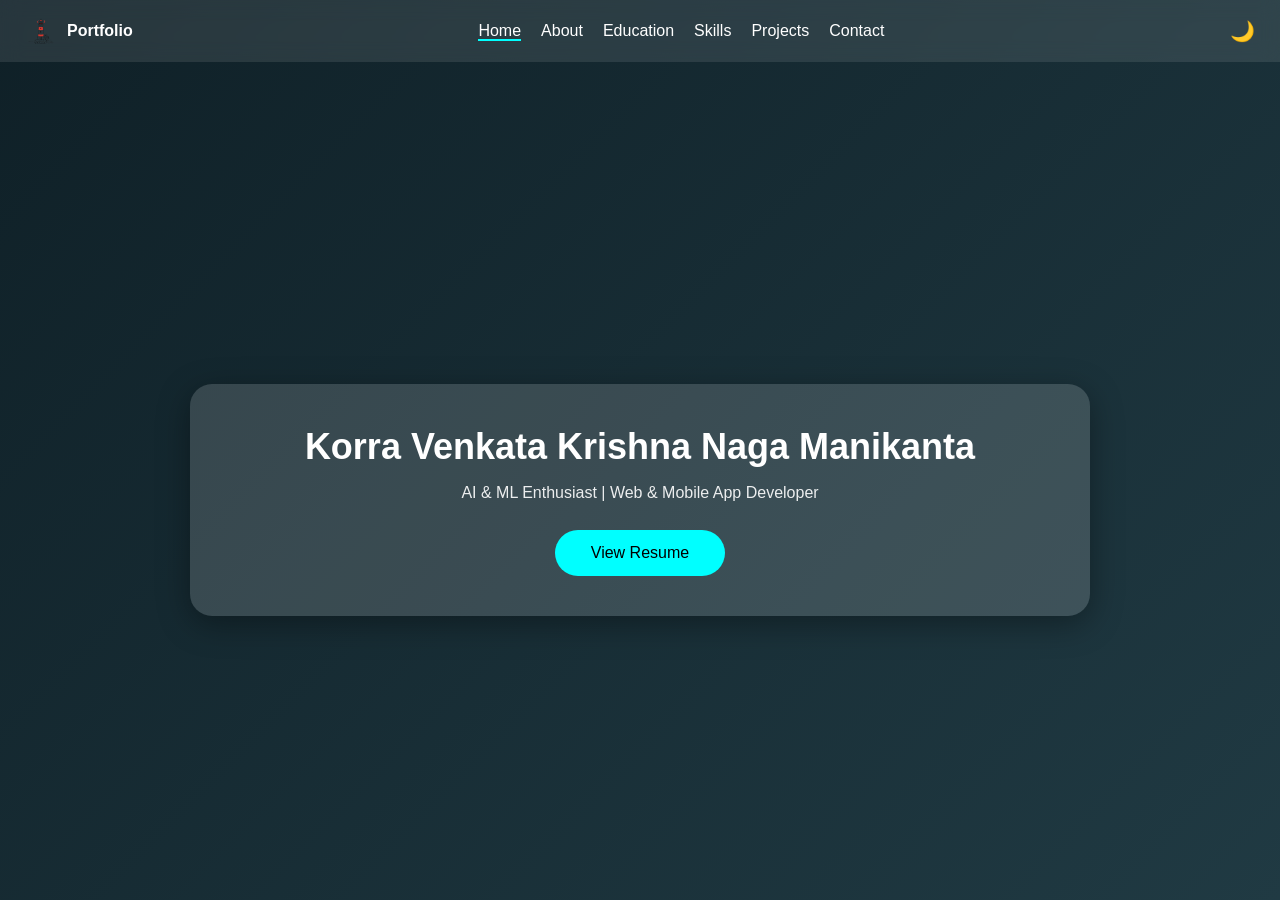
==== index.html @ 7a5708f7 "Add files via upload" ====
<!DOCTYPE html>
<html lang="en">
<head>
  <meta charset="UTF-8">
  <meta name="viewport" content="width=device-width, initial-scale=1.0">
  <title>KVKN Manikanta | Portfolio</title>
  <link rel="stylesheet" href="style.css">
</head>
<body class="dark">

<!-- NAVBAR -->
<nav class="navbar">

  <!-- 🔹 ONLY CHANGE IS HERE -->
  <div class="logo">
    <img src="logo.png" alt="Logo" class="logo-img">
    <span>Portfolio</span>
  </div>

  <div class="hamburger" onclick="toggleMenu()">☰</div>

  <ul class="nav-menu">
    <li><a href="#home" class="nav-link active">Home</a></li>
    <li><a href="#about" class="nav-link">About</a></li>
    <li><a href="#education" class="nav-link">Education</a></li>
    <li><a href="#skills" class="nav-link">Skills</a></li>
    <li><a href="#projects" class="nav-link">Projects</a></li>
    <li><a href="#contact" class="nav-link">Contact</a></li>
  </ul>

  <div class="theme-toggle" onclick="toggleTheme()" id="themeIcon">🌙</div>
</nav>

<!-- HOME -->
<section id="home" class="section page active">
  <div class="glass card">
    <h1>Korra Venkata Krishna Naga <span>Manikanta</span></h1>
    <p>AI & ML Enthusiast | Web & Mobile App Developer</p>
    <a href="resume.html" class="btn">View Resume</a>
  </div>
</section>

<!-- ABOUT -->
<section id="about" class="section page">
  <div class="glass card">
    <h2>About Me</h2>
    <p>
      I want to start my career in a good organization where I can improve my skills,
      grow both personally and professionally.
    </p>
  </div>
</section>

<!-- EDUCATION -->
<section id="education" class="section page">
  <div class="glass card">
    <h2>Education</h2>
    <ul>
      <li>B.Tech – Vignan University (7.86)</li>
      <li>Intermediate – Govt Junior College (8.5)</li>
      <li>SSC – Excellent High School (10)</li>
    </ul>
  </div>
</section>

<!-- SKILLS -->
<section id="skills" class="section page">
  <div class="glass card">
    <h2>Skills</h2>
    <div class="skills-grid">
      <div class="skill-card">HTML</div>
      <div class="skill-card">CSS</div>
      <div class="skill-card">JavaScript</div>
      <div class="skill-card">MERN Stack</div>
      <div class="skill-card">AI & ML</div>
      <div class="skill-card">Android Development</div>
    </div>
  </div>
</section>

<!-- PROJECTS -->
<section id="projects" class="section page">
  <div class="glass card">
    <h2>Projects</h2>
    <ul>
      <li>Travel Planner – MERN Stack</li>
      <li>Serfetch – Service-based App</li>
    </ul>
  </div>
</section>

<!-- CONTACT -->
<section id="contact" class="section page">
  <div class="glass card">
    <h2>Contact</h2>
    <p>📞 8919396158</p>
    <p>✉️ kvknmanikanta2@gmail.com</p>
  </div>
</section>

<script src="script.js"></script>
</body>
</html>
---- style.css ----
* {
  margin: 0;
  padding: 0;
  box-sizing: border-box;
  font-family: Poppins, sans-serif;
}

html, body {
  height: 100%;
  overflow: hidden;
}

/* DARK / LIGHT */
body.dark {
  background: linear-gradient(135deg, #0f2027, #203a43);
  color: white;
}

body.light {
  background: #f4f4f4;
  color: #111;
}

/* NAVBAR */
.navbar {
  position: fixed;
  top: 0;
  width: 100%;
  padding: 15px 25px;
  display: flex;
  justify-content: space-between;
  align-items: center;
  background: rgba(255,255,255,0.1);
  backdrop-filter: blur(10px);
  z-index: 1000;
}

/* LOGO */
.logo {
  display: flex;
  align-items: center;
  gap: 10px;
  font-weight: 600;
}

.logo-img {
  width: 32px;
  height: 32px;
  object-fit: contain;
}

/* NAV LINKS */
.nav-menu {
  list-style: none;
  display: flex;
  gap: 20px;
}

.nav-link {
  color: inherit;
  text-decoration: none;
}

.nav-link.active {
  border-bottom: 2px solid cyan;
}

/* ICONS */
.hamburger {
  display: none;
  font-size: 22px;
  cursor: pointer;
}

.theme-toggle {
  cursor: pointer;
  font-size: 20px;
}

/* SECTION */
.section {
  height: 100vh;
  padding-top: 100px;
  display: flex;
  justify-content: center;
  align-items: center;
}

/* PAGE SLIDE */
.page {
  position: absolute;
  inset: 0;
  display: flex;
  justify-content: center;
  align-items: center;
  transform: translateX(100%);
  opacity: 0;
  transition: transform 0.5s ease, opacity 0.5s ease;
}

.page.active {
  transform: translateX(0);
  opacity: 1;
}

/* GLASS CARD */
.glass {
  background: rgba(255,255,255,0.15);
  padding: 40px 45px;
  border-radius: 22px;
  max-width: 900px;
  width: 90%;
  text-align: center;
  box-shadow: 0 8px 32px rgba(0,0,0,0.35);
}

/* ================= HOME FIX (IMPORTANT) ================= */
#home .glass {
  display: flex;
  flex-direction: column;
  align-items: center;
}

#home h1 {
  font-size: 36px;
  line-height: 1.3;
}

#home p {
  margin-top: 14px;
  font-size: 16px;
  opacity: 0.9;
}

#home .btn {
  margin-top: 28px;   /* ⬅ spacing fix */
}

/* ================= EDUCATION & PROJECTS ================= */
#education .glass,
#projects .glass {
  text-align: left;
}

#education ul,
#projects ul {
  list-style: none;
  margin-top: 20px;
}

#education li,
#projects li {
  margin-bottom: 18px;
  line-height: 1.6;
  padding-left: 12px;
  border-left: 3px solid cyan;
}

/* BUTTON */
.btn {
  padding: 14px 36px;
  border-radius: 25px;
  background: cyan;
  color: black;
  text-decoration: none;
  transition: 0.3s;
}

.btn:hover {
  transform: scale(1.08);
  box-shadow: 0 0 25px cyan;
}

/* SKILLS */
.skills-grid {
  display: grid;
  grid-template-columns: repeat(auto-fit, minmax(160px, 1fr));
  gap: 20px;
  margin-top: 25px;
}

.skill-card {
  background: rgba(255,255,255,0.2);
  padding: 20px;
  border-radius: 15px;
  cursor: pointer;
  transition: 0.3s;
}

.skill-card:hover {
  transform: translateY(-10px) scale(1.05);
  box-shadow: 0 0 20px cyan;
}

/* MOBILE */
@media (max-width: 768px) {
  .nav-menu {
    position: absolute;
    top: 60px;
    right: 20px;
    flex-direction: column;
    background: rgba(0,0,0,0.8);
    padding: 15px;
    display: none;
  }

  .nav-menu.show {
    display: flex;
  }

  .hamburger {
    display: block;
  }

  #home h1 {
    font-size: 26px;
  }

  .glass {
    padding: 30px;
  }
}
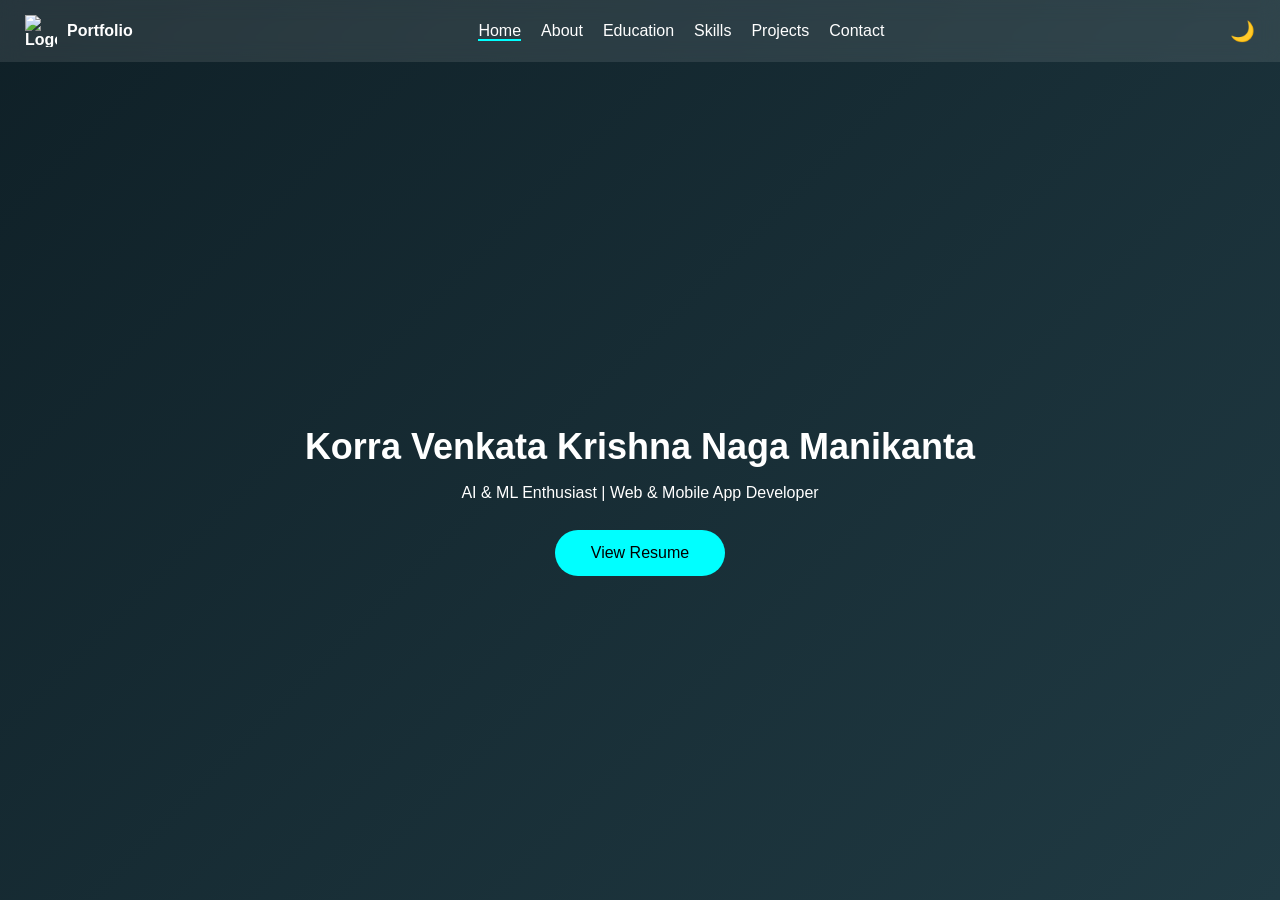
==== commit be4b22bc: "Add site files and update logo" ====
--- a/index.html
+++ b/index.html
@@ -1,103 +1,103 @@
-<!DOCTYPE html>
-<html lang="en">
-<head>
-  <meta charset="UTF-8">
-  <meta name="viewport" content="width=device-width, initial-scale=1.0">
-  <title>KVKN Manikanta | Portfolio</title>
-  <link rel="stylesheet" href="style.css">
-</head>
-<body class="dark">
-
-<!-- NAVBAR -->
-<nav class="navbar">
-
-  <!-- 🔹 ONLY CHANGE IS HERE -->
-  <div class="logo">
-    <img src="logo.png" alt="Logo" class="logo-img">
-    <span>Portfolio</span>
-  </div>
-
-  <div class="hamburger" onclick="toggleMenu()">☰</div>
-
-  <ul class="nav-menu">
-    <li><a href="#home" class="nav-link active">Home</a></li>
-    <li><a href="#about" class="nav-link">About</a></li>
-    <li><a href="#education" class="nav-link">Education</a></li>
-    <li><a href="#skills" class="nav-link">Skills</a></li>
-    <li><a href="#projects" class="nav-link">Projects</a></li>
-    <li><a href="#contact" class="nav-link">Contact</a></li>
-  </ul>
-
-  <div class="theme-toggle" onclick="toggleTheme()" id="themeIcon">🌙</div>
-</nav>
-
-<!-- HOME -->
-<section id="home" class="section page active">
-  <div class="glass card">
-    <h1>Korra Venkata Krishna Naga <span>Manikanta</span></h1>
-    <p>AI & ML Enthusiast | Web & Mobile App Developer</p>
-    <a href="resume.html" class="btn">View Resume</a>
-  </div>
-</section>
-
-<!-- ABOUT -->
-<section id="about" class="section page">
-  <div class="glass card">
-    <h2>About Me</h2>
-    <p>
-      I want to start my career in a good organization where I can improve my skills,
-      grow both personally and professionally.
-    </p>
-  </div>
-</section>
-
-<!-- EDUCATION -->
-<section id="education" class="section page">
-  <div class="glass card">
-    <h2>Education</h2>
-    <ul>
-      <li>B.Tech – Vignan University (7.86)</li>
-      <li>Intermediate – Govt Junior College (8.5)</li>
-      <li>SSC – Excellent High School (10)</li>
-    </ul>
-  </div>
-</section>
-
-<!-- SKILLS -->
-<section id="skills" class="section page">
-  <div class="glass card">
-    <h2>Skills</h2>
-    <div class="skills-grid">
-      <div class="skill-card">HTML</div>
-      <div class="skill-card">CSS</div>
-      <div class="skill-card">JavaScript</div>
-      <div class="skill-card">MERN Stack</div>
-      <div class="skill-card">AI & ML</div>
-      <div class="skill-card">Android Development</div>
-    </div>
-  </div>
-</section>
-
-<!-- PROJECTS -->
-<section id="projects" class="section page">
-  <div class="glass card">
-    <h2>Projects</h2>
-    <ul>
-      <li>Travel Planner – MERN Stack</li>
-      <li>Serfetch – Service-based App</li>
-    </ul>
-  </div>
-</section>
-
-<!-- CONTACT -->
-<section id="contact" class="section page">
-  <div class="glass card">
-    <h2>Contact</h2>
-    <p>📞 8919396158</p>
-    <p>✉️ kvknmanikanta2@gmail.com</p>
-  </div>
-</section>
-
-<script src="script.js"></script>
-</body>
-</html>
+<!DOCTYPE html>
+<html lang="en">
+<head>
+  <meta charset="UTF-8">
+  <meta name="viewport" content="width=device-width, initial-scale=1.0">
+  <title>KVKN Manikanta | Portfolio</title>
+  <link rel="stylesheet" href="style.css">
+</head>
+<body class="dark">
+
+<!-- NAVBAR -->
+<nav class="navbar">
+
+  <!-- 🔹 ONLY CHANGE IS HERE -->
+  <div class="logo">
+    <img src="logo.png" alt="Logo" class="logo-img">
+    <span>Portfolio</span>
+  </div>
+
+  <div class="hamburger" onclick="toggleMenu()">☰</div>
+
+  <ul class="nav-menu">
+    <li><a href="#home" class="nav-link active">Home</a></li>
+    <li><a href="#about" class="nav-link">About</a></li>
+    <li><a href="#education" class="nav-link">Education</a></li>
+    <li><a href="#skills" class="nav-link">Skills</a></li>
+    <li><a href="#projects" class="nav-link">Projects</a></li>
+    <li><a href="#contact" class="nav-link">Contact</a></li>
+  </ul>
+
+  <div class="theme-toggle" onclick="toggleTheme()" id="themeIcon">🌙</div>
+</nav>
+
+<!-- HOME -->
+<section id="home" class="section page active">
+  <div class="glass card">
+    <h1>Korra Venkata Krishna Naga <span>Manikanta</span></h1>
+    <p>AI & ML Enthusiast | Web & Mobile App Developer</p>
+    <a href="resume.html" class="btn">View Resume</a>
+  </div>
+</section>
+
+<!-- ABOUT -->
+<section id="about" class="section page">
+  <div class="glass card">
+    <h2>About Me</h2>
+    <p>
+      I want to start my career in a good organization where I can improve my skills,
+      grow both personally and professionally.
+    </p>
+  </div>
+</section>
+
+<!-- EDUCATION -->
+<section id="education" class="section page">
+  <div class="glass card">
+    <h2>Education</h2>
+    <ul>
+      <li>B.Tech – Vignan University (7.86)</li>
+      <li>Intermediate – Govt Junior College (8.5)</li>
+      <li>SSC – Excellent High School (10)</li>
+    </ul>
+  </div>
+</section>
+
+<!-- SKILLS -->
+<section id="skills" class="section page">
+  <div class="glass card">
+    <h2>Skills</h2>
+    <div class="skills-grid">
+      <div class="skill-card">HTML</div>
+      <div class="skill-card">CSS</div>
+      <div class="skill-card">JavaScript</div>
+      <div class="skill-card">MERN Stack</div>
+      <div class="skill-card">AI & ML</div>
+      <div class="skill-card">Android Development</div>
+    </div>
+  </div>
+</section>
+
+<!-- PROJECTS -->
+<section id="projects" class="section page">
+  <div class="glass card">
+    <h2>Projects</h2>
+    <ul>
+      <li>Travel Planner – MERN Stack</li>
+      <li>Serfetch – Service-based App</li>
+    </ul>
+  </div>
+</section>
+
+<!-- CONTACT -->
+<section id="contact" class="section page">
+  <div class="glass card">
+    <h2>Contact</h2>
+    <p>📞 8919396158</p>
+    <p>✉️ kvknmanikanta2@gmail.com</p>
+  </div>
+</section>
+
+<script src="script.js"></script>
+</body>
+</html>
--- a/style.css
+++ b/style.css
@@ -1,222 +1,241 @@
-* {
-  margin: 0;
-  padding: 0;
-  box-sizing: border-box;
-  font-family: Poppins, sans-serif;
-}
-
-html, body {
-  height: 100%;
-  overflow: hidden;
-}
-
-/* DARK / LIGHT */
-body.dark {
-  background: linear-gradient(135deg, #0f2027, #203a43);
-  color: white;
-}
-
-body.light {
-  background: #f4f4f4;
-  color: #111;
-}
-
-/* NAVBAR */
-.navbar {
-  position: fixed;
-  top: 0;
-  width: 100%;
-  padding: 15px 25px;
-  display: flex;
-  justify-content: space-between;
-  align-items: center;
-  background: rgba(255,255,255,0.1);
-  backdrop-filter: blur(10px);
-  z-index: 1000;
-}
-
-/* LOGO */
-.logo {
-  display: flex;
-  align-items: center;
-  gap: 10px;
-  font-weight: 600;
-}
-
-.logo-img {
-  width: 32px;
-  height: 32px;
-  object-fit: contain;
-}
-
-/* NAV LINKS */
-.nav-menu {
-  list-style: none;
-  display: flex;
-  gap: 20px;
-}
-
-.nav-link {
-  color: inherit;
-  text-decoration: none;
-}
-
-.nav-link.active {
-  border-bottom: 2px solid cyan;
-}
-
-/* ICONS */
-.hamburger {
-  display: none;
-  font-size: 22px;
-  cursor: pointer;
-}
-
-.theme-toggle {
-  cursor: pointer;
-  font-size: 20px;
-}
-
-/* SECTION */
-.section {
-  height: 100vh;
-  padding-top: 100px;
-  display: flex;
-  justify-content: center;
-  align-items: center;
-}
-
-/* PAGE SLIDE */
-.page {
-  position: absolute;
-  inset: 0;
-  display: flex;
-  justify-content: center;
-  align-items: center;
-  transform: translateX(100%);
-  opacity: 0;
-  transition: transform 0.5s ease, opacity 0.5s ease;
-}
-
-.page.active {
-  transform: translateX(0);
-  opacity: 1;
-}
-
-/* GLASS CARD */
-.glass {
-  background: rgba(255,255,255,0.15);
-  padding: 40px 45px;
-  border-radius: 22px;
-  max-width: 900px;
-  width: 90%;
-  text-align: center;
-  box-shadow: 0 8px 32px rgba(0,0,0,0.35);
-}
-
-/* ================= HOME FIX (IMPORTANT) ================= */
-#home .glass {
-  display: flex;
-  flex-direction: column;
-  align-items: center;
-}
-
-#home h1 {
-  font-size: 36px;
-  line-height: 1.3;
-}
-
-#home p {
-  margin-top: 14px;
-  font-size: 16px;
-  opacity: 0.9;
-}
-
-#home .btn {
-  margin-top: 28px;   /* ⬅ spacing fix */
-}
-
-/* ================= EDUCATION & PROJECTS ================= */
-#education .glass,
-#projects .glass {
-  text-align: left;
-}
-
-#education ul,
-#projects ul {
-  list-style: none;
-  margin-top: 20px;
-}
-
-#education li,
-#projects li {
-  margin-bottom: 18px;
-  line-height: 1.6;
-  padding-left: 12px;
-  border-left: 3px solid cyan;
-}
-
-/* BUTTON */
-.btn {
-  padding: 14px 36px;
-  border-radius: 25px;
-  background: cyan;
-  color: black;
-  text-decoration: none;
-  transition: 0.3s;
-}
-
-.btn:hover {
-  transform: scale(1.08);
-  box-shadow: 0 0 25px cyan;
-}
-
-/* SKILLS */
-.skills-grid {
-  display: grid;
-  grid-template-columns: repeat(auto-fit, minmax(160px, 1fr));
-  gap: 20px;
-  margin-top: 25px;
-}
-
-.skill-card {
-  background: rgba(255,255,255,0.2);
-  padding: 20px;
-  border-radius: 15px;
-  cursor: pointer;
-  transition: 0.3s;
-}
-
-.skill-card:hover {
-  transform: translateY(-10px) scale(1.05);
-  box-shadow: 0 0 20px cyan;
-}
-
-/* MOBILE */
-@media (max-width: 768px) {
-  .nav-menu {
-    position: absolute;
-    top: 60px;
-    right: 20px;
-    flex-direction: column;
-    background: rgba(0,0,0,0.8);
-    padding: 15px;
-    display: none;
-  }
-
-  .nav-menu.show {
-    display: flex;
-  }
-
-  .hamburger {
-    display: block;
-  }
-
-  #home h1 {
-    font-size: 26px;
-  }
-
-  .glass {
-    padding: 30px;
-  }
-}
+* {
+  margin: 0;
+  padding: 0;
+  box-sizing: border-box;
+  font-family: Poppins, sans-serif;
+}
+
+/* ================= DESKTOP BEHAVIOR ================= */
+html, body {
+  height: 100%;
+  overflow: hidden;
+}
+
+/* ================= DARK / LIGHT ================= */
+body.dark {
+  background: linear-gradient(135deg, #0f2027, #203a43);
+  color: white;
+}
+
+body.light {
+  background: #f4f4f4;
+  color: #111;
+}
+
+/* ================= NAVBAR ================= */
+.navbar {
+  position: fixed;
+  top: 0;
+  width: 100%;
+  padding: 15px 25px;
+  display: flex;
+  justify-content: space-between;
+  align-items: center;
+  background: rgba(255,255,255,0.1);
+  backdrop-filter: blur(10px);
+  z-index: 1000;
+}
+
+/* LOGO */
+.logo {
+  display: flex;
+  align-items: center;
+  gap: 10px;
+  font-weight: 600;
+}
+
+.logo-img {
+  width: 32px;
+  height: 32px;
+  object-fit: contain;
+}
+
+/* NAV */
+.nav-menu {
+  list-style: none;
+  display: flex;
+  gap: 20px;
+}
+
+.nav-link {
+  color: inherit;
+  text-decoration: none;
+}
+
+.nav-link.active {
+  border-bottom: 2px solid cyan;
+}
+
+/* ICONS */
+.hamburger {
+  display: none;
+  font-size: 22px;
+  cursor: pointer;
+}
+
+.theme-toggle {
+  cursor: pointer;
+  font-size: 20px;
+}
+
+/* ================= SECTION ================= */
+.section {
+  min-height: 100vh;
+  padding-top: 100px;
+  display: flex;
+  justify-content: center;
+  align-items: center;
+}
+
+/* ================= PAGE SLIDE ================= */
+.page {
+  position: absolute;
+  inset: 0;
+  display: flex;
+  justify-content: center;
+  align-items: center;
+  transform: translateX(100%);
+  opacity: 0;
+  transition: transform 0.5s ease, opacity 0.5s ease;
+}
+
+.page.active {
+  transform: translateX(0);
+  opacity: 1;
+}
+
+/* ================= GLASS ================= */
+glass {
+  background: rgba(255,255,255,0.15);
+  padding: 40px 45px;
+  border-radius: 22px;
+  max-width: 900px;
+  width: 90%;
+  text-align: center;
+  box-shadow: 0 8px 32px rgba(0,0,0,0.35);
+}
+
+/* HOME */
+#home .glass {
+  display: flex;
+  flex-direction: column;
+  align-items: center;
+}
+
+#home h1 {
+  font-size: 36px;
+  line-height: 1.3;
+}
+
+#home p {
+  margin-top: 14px;
+  font-size: 16px;
+}
+
+#home .btn {
+  margin-top: 28px;
+}
+
+/* EDUCATION + PROJECTS */
+#education .glass,
+#projects .glass {
+  text-align: left;
+}
+
+#education ul,
+#projects ul {
+  list-style: none;
+  margin-top: 20px;
+}
+
+#education li,
+#projects li {
+  margin-bottom: 18px;
+  line-height: 1.6;
+  padding-left: 12px;
+  border-left: 3px solid cyan;
+}
+
+/* BUTTON */
+.btn {
+  padding: 14px 36px;
+  border-radius: 25px;
+  background: cyan;
+  color: black;
+  text-decoration: none;
+  transition: 0.3s;
+}
+
+.btn:hover {
+  transform: scale(1.08);
+  box-shadow: 0 0 25px cyan;
+}
+
+/* SKILLS */
+.skills-grid {
+  display: grid;
+  grid-template-columns: repeat(auto-fit, minmax(160px, 1fr));
+  gap: 20px;
+  margin-top: 25px;
+}
+
+.skill-card {
+  background: rgba(255,255,255,0.2);
+  padding: 20px;
+  border-radius: 15px;
+  cursor: pointer;
+  transition: 0.3s;
+}
+
+.skill-card:hover {
+  transform: translateY(-10px) scale(1.05);
+  box-shadow: 0 0 20px cyan;
+}
+
+/* ================= MOBILE FIX (CRITICAL) ================= */
+@media (max-width: 768px) {
+
+  /* Allow vertical scrolling ONLY on mobile */
+  html, body {
+    overflow-y: auto;
+  }
+
+  .page {
+    position: relative;        /* 🔑 FIX */
+    min-height: calc(100vh - 100px);
+    transform: none;
+    opacity: 1;
+  }
+
+  .section {
+    align-items: flex-start;
+    padding-top: 120px;
+  }
+
+  .glass {
+    padding: 28px;
+  }
+
+  #home h1 {
+    font-size: 26px;
+  }
+
+  /* Mobile menu */
+  .nav-menu {
+    position: absolute;
+    top: 60px;
+    right: 20px;
+    flex-direction: column;
+    background: rgba(0,0,0,0.85);
+    padding: 15px;
+    display: none;
+  }
+
+  .nav-menu.show {
+    display: flex;
+  }
+
+  .hamburger {
+    display: block;
+  }
+}
